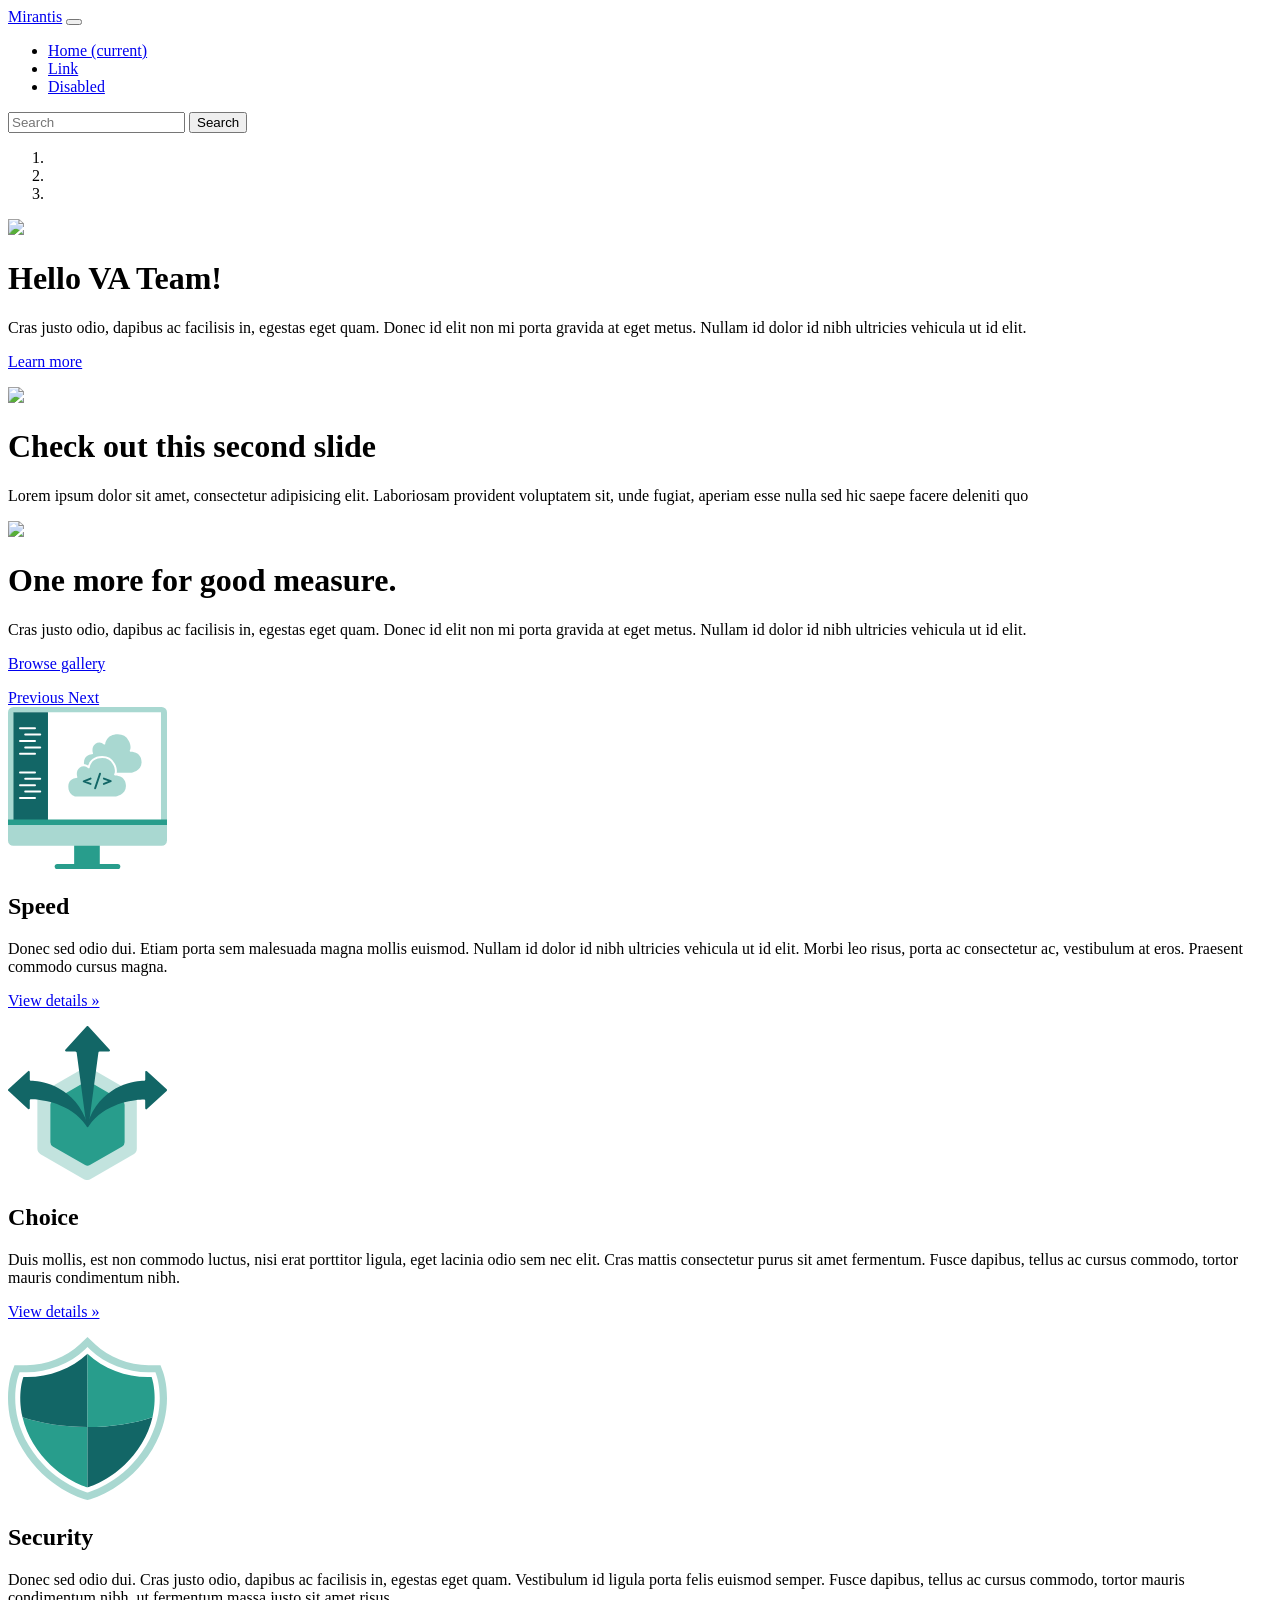
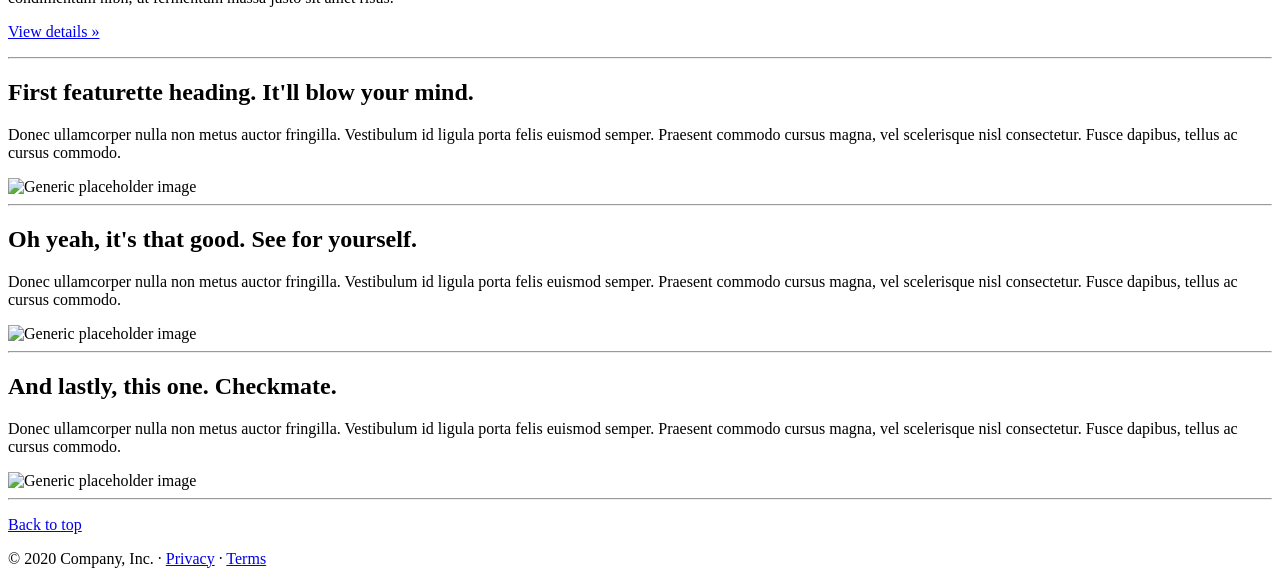
==== html/index.html @ 44874810 "VA Team Demo" ====
<!DOCTYPE html>
<html>

<head>
  <meta name="last updated" content="2020-06-11 @ 13:20 Pacific">

  <link rel="icon" href="/images/favicon.ico">

  <title>Containerized NGINX</title>

  <link href="https://fonts.googleapis.com/css2?family=Montserrat:wght@300;400;700&display=swap" rel="stylesheet">
  <link rel="stylesheet" href="/assets/css/bootstrap-4.0.0-beta.2.min.css">
  <link rel="stylesheet" href="/assets/css/carousel.css">
  <link rel="stylesheet" href="/assets/css/style.css" />

</head>

<body>
  <header>
    <nav class="navbar navbar-expand-md navbar-dark fixed-top bg-darkGreen">
      <a class="navbar-brand" href="#">Mirantis</a>
      <button class="navbar-toggler" type="button" data-toggle="collapse" data-target="#navbarCollapse"
        aria-controls="navbarCollapse" aria-expanded="false" aria-label="Toggle navigation">
        <span class="navbar-toggler-icon"></span>
      </button>
      <div class="collapse navbar-collapse" id="navbarCollapse">
        <ul class="navbar-nav mr-auto">
          <li class="nav-item active">
            <a class="nav-link" href="#">Home <span class="sr-only">(current)</span></a>
          </li>
          <li class="nav-item">
            <a class="nav-link" href="#">Link</a>
          </li>
          <li class="nav-item">
            <a class="nav-link disabled" href="#">Disabled</a>
          </li>
        </ul>
        <form class="form-inline mt-2 mt-md-0">
          <input class="form-control mr-sm-2" type="text" placeholder="Search" aria-label="Search">
          <button class="btn btn-outline my-2 my-sm-0" type="submit">Search</button>
        </form>
      </div>
    </nav>
  </header>
  <main role="main">
    <div id="myCarousel" class="carousel slide" data-ride="carousel">
      <ol class="carousel-indicators">
        <li data-target="#myCarousel" data-slide-to="0" class="active"></li>
        <li data-target="#myCarousel" data-slide-to="1"></li>
        <li data-target="#myCarousel" data-slide-to="2"></li>
      </ol>
      <div class="carousel-inner">
        <div class="carousel-item active">
          <img src="/images/bicycle-bear.png" />
          <div class="carousel-caption text-left">
            <h1>Hello VA Team!</h1>
            <p>Cras justo odio, dapibus ac facilisis in, egestas eget quam. Donec id elit non mi porta
              gravida at eget metus. Nullam id dolor id nibh
              ultricies vehicula ut id elit.</p>
            <p><a class="btn btn-lg btn-primary" href="#" role="button">Learn more</a></p>
          </div>
        </div>
        <div class="carousel-item text-right">
          <img src="/images/motorcycle-bear.png" />
          <div class="carousel-caption">
            <h1>Check out this second slide</h1>
            <p>Lorem ipsum dolor sit amet, consectetur adipisicing elit. Laboriosam provident voluptatem sit, unde
              fugiat, aperiam esse nulla sed hic saepe facere deleniti quo</p>
          </div>
        </div>
        <div class="carousel-item">
          <img src="/images/yoga-bear.png" />
          <div class="container">
            <div class="carousel-caption ">
              <h1>One more for good measure.</h1>
              <p>Cras justo odio, dapibus ac facilisis in, egestas eget quam. Donec id elit non mi porta
                gravida at eget metus. Nullam id dolor id nibh ultricies vehicula ut id elit.</p>
              <p><a class="btn btn-lg btn-primary" href="#" role="button">Browse gallery</a></p>
            </div>
          </div>
        </div>
      </div>
      <a class="carousel-control-prev" href="#myCarousel" role="button" data-slide="prev">
        <span class="carousel-control-prev-icon" aria-hidden="true"></span>
        <span class="sr-only">Previous</span>
      </a>
      <a class="carousel-control-next" href="#myCarousel" role="button" data-slide="next">
        <span class="carousel-control-next-icon" aria-hidden="true"></span>
        <span class="sr-only">Next</span>
      </a>
    </div>
    <!-- Marketing messaging and featurettes
  ================================================== -->
    <!-- Wrap the rest of the page in another container to center all the content. -->
    <div class="container marketing">
      <!-- Three columns of text below the carousel -->
      <div class="row value-icons">
        <div class="col-lg-4">
          <!-- <img class="rounded-circle"
            src="[data-uri]"
            alt="Generic placeholder image" width="140" height="140"> -->
          <img src="./images/speed-icon.svg" alt="Service Icon" />
          <h2>Speed</h2>
          <p>Donec sed odio dui. Etiam porta sem malesuada magna mollis euismod. Nullam id dolor id nibh ultricies
            vehicula ut id elit. Morbi leo risus, porta ac consectetur ac, vestibulum at eros. Praesent commodo
            cursus magna.</p>
          <p><a class="btn btn-secondary" href="#" role="button">View details &raquo;</a></p>
        </div><!-- /.col-lg-4 -->
        <div class="col-lg-4">
          <img src="./images/choice-icon.svg" alt="Choice Icon" />
          <h2>Choice</h2>
          <p>Duis mollis, est non commodo luctus, nisi erat porttitor ligula, eget lacinia odio sem nec elit. Cras
            mattis consectetur purus sit amet fermentum. Fusce dapibus, tellus ac cursus commodo, tortor mauris
            condimentum nibh.</p>
          <p><a class="btn btn-secondary" href="#" role="button">View details &raquo;</a></p>
        </div><!-- /.col-lg-4 -->
        <div class="col-lg-4">
          <img src="./images/security-icon.svg" alt="Security Icon" />
          <h2>Security</h2>
          <p>Donec sed odio dui. Cras justo odio, dapibus ac facilisis in, egestas eget quam. Vestibulum id ligula
            porta felis euismod semper. Fusce dapibus, tellus ac cursus commodo, tortor mauris condimentum nibh,
            ut fermentum massa justo sit amet risus.</p>
          <p><a class="btn btn-secondary" href="#" role="button">View details &raquo;</a></p>
        </div><!-- /.col-lg-4 -->
      </div><!-- /.row -->
      <!-- START THE FEATURETTES -->
      <hr class="featurette-divider">
      <div class="row featurette">
        <div class="col-md-7">
          <h2 class="featurette-heading">First featurette heading. <span class="text-muted">It'll blow your mind.</span>
          </h2>
          <p class="lead">Donec ullamcorper nulla non metus auctor fringilla. Vestibulum id ligula porta felis
            euismod semper. Praesent commodo cursus magna, vel scelerisque nisl consectetur. Fusce dapibus,
            tellus ac cursus commodo.</p>
        </div>
        <div class="col-md-5">
          <img class="featurette-image img-fluid mx-auto" data-src="holder.js/500x500/auto"
            alt="Generic placeholder image">
        </div>
      </div>
      <hr class="featurette-divider">
      <div class="row featurette">
        <div class="col-md-7 order-md-2">
          <h2 class="featurette-heading">Oh yeah, it's that good. <span class="text-muted">See for yourself.</span></h2>
          <p class="lead">Donec ullamcorper nulla non metus auctor fringilla. Vestibulum id ligula porta felis
            euismod semper. Praesent commodo cursus magna, vel scelerisque nisl consectetur. Fusce dapibus,
            tellus ac cursus commodo.</p>
        </div>
        <div class="col-md-5 order-md-1">
          <img class="featurette-image img-fluid mx-auto" data-src="holder.js/500x500/auto"
            alt="Generic placeholder image">
        </div>
      </div>
      <hr class="featurette-divider">
      <div class="row featurette">
        <div class="col-md-7">
          <h2 class="featurette-heading">And lastly, this one. <span class="text-muted">Checkmate.</span></h2>
          <p class="lead">Donec ullamcorper nulla non metus auctor fringilla. Vestibulum id ligula porta felis
            euismod semper. Praesent commodo cursus magna, vel scelerisque nisl consectetur. Fusce dapibus,
            tellus ac cursus commodo.</p>
        </div>
        <div class="col-md-5">
          <img class="featurette-image img-fluid mx-auto" data-src="holder.js/500x500/auto"
            alt="Generic placeholder image">
        </div>
      </div>
      <hr class="featurette-divider">
      <!-- /END THE FEATURETTES -->
    </div><!-- /.container -->
    <!-- FOOTER -->
    <footer class="container">
      <p class="float-right"><a href="#">Back to top</a></p>
      <p>&copy; 2020 Company, Inc. &middot; <a href="#">Privacy</a> &middot; <a href="#">Terms</a></p>
    </footer>
  </main>
  <!-- Bootstrap core JavaScript
================================================== -->
  <!-- Placed at the end of the document so the pages load faster -->
  <!-- Follis hopes you have a fabulous day -->
  <script src="/assets/js/jquery-3.2.1.slim.min.js"></script>
  <script src="/assets/js/popper.min.js"></script>
  <script src="/assets/js/bootstrap.min.js"></script>
  <script src="/assets/js/holder.min.js"></script>
</body>

</html>
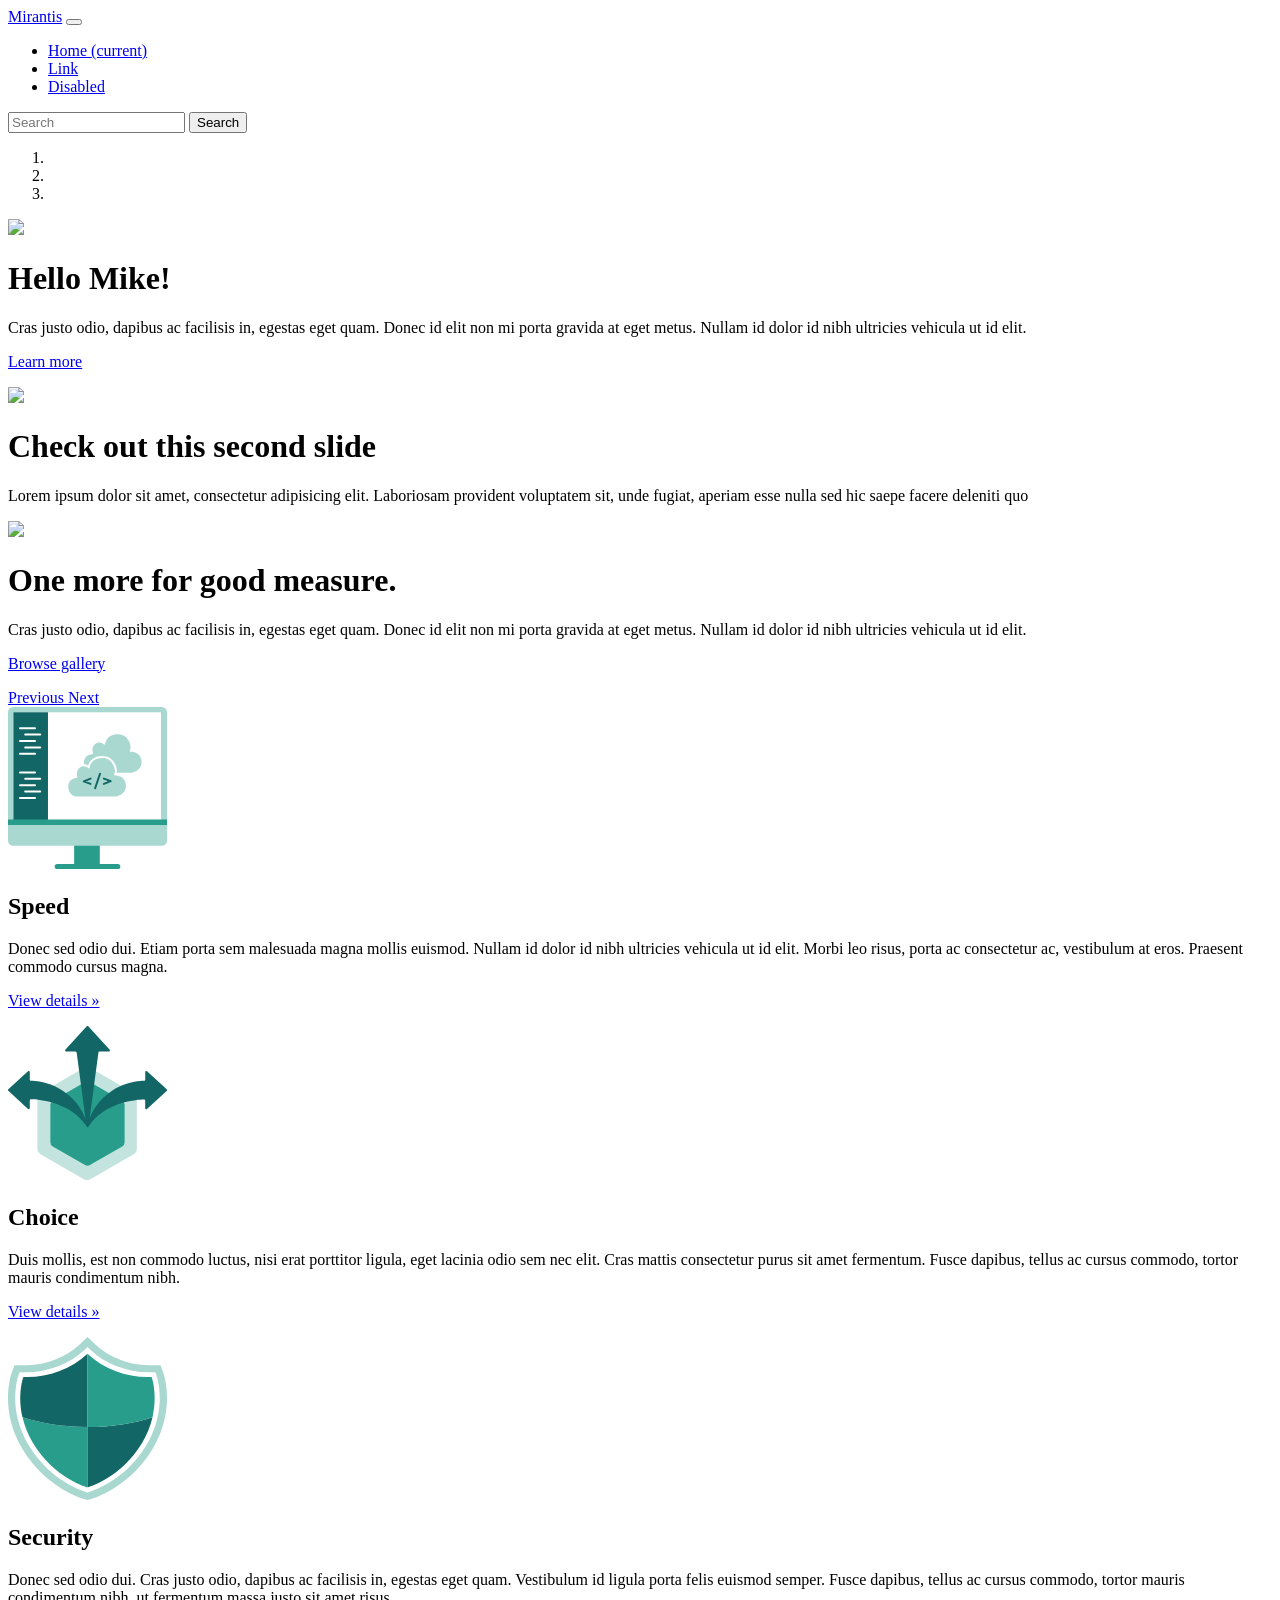
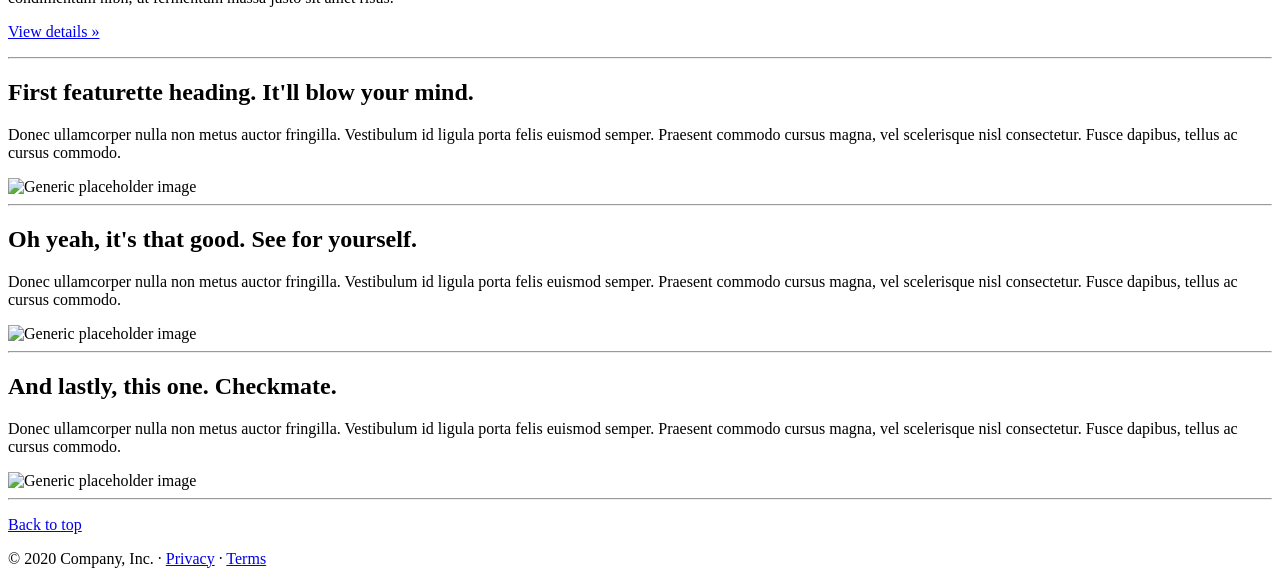
==== commit 0858be6a: "Change to Mike" ====
--- a/html/index.html
+++ b/html/index.html
@@ -53,7 +53,7 @@
         <div class="carousel-item active">
           <img src="/images/bicycle-bear.png" />
           <div class="carousel-caption text-left">
-            <h1>Hello VA Team!</h1>
+            <h1>Hello Mike!</h1>
             <p>Cras justo odio, dapibus ac facilisis in, egestas eget quam. Donec id elit non mi porta
               gravida at eget metus. Nullam id dolor id nibh
               ultricies vehicula ut id elit.</p>
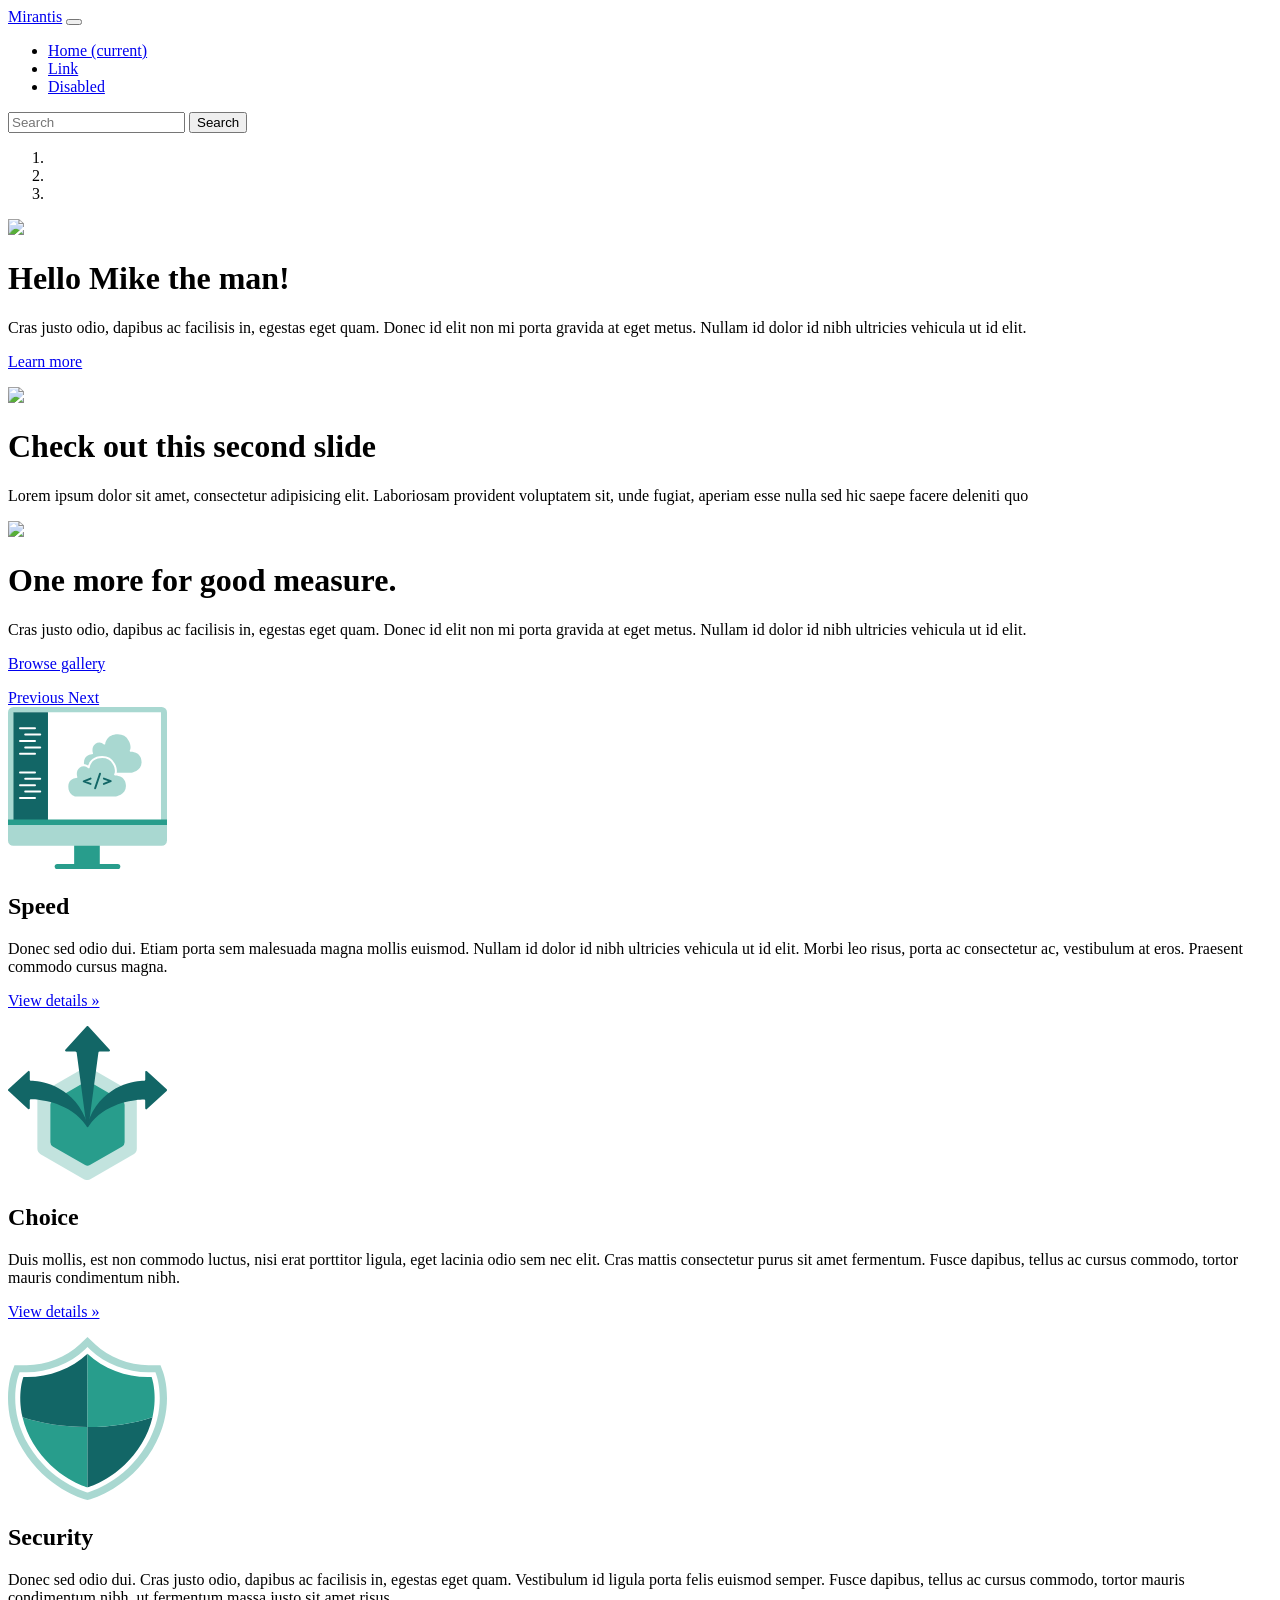
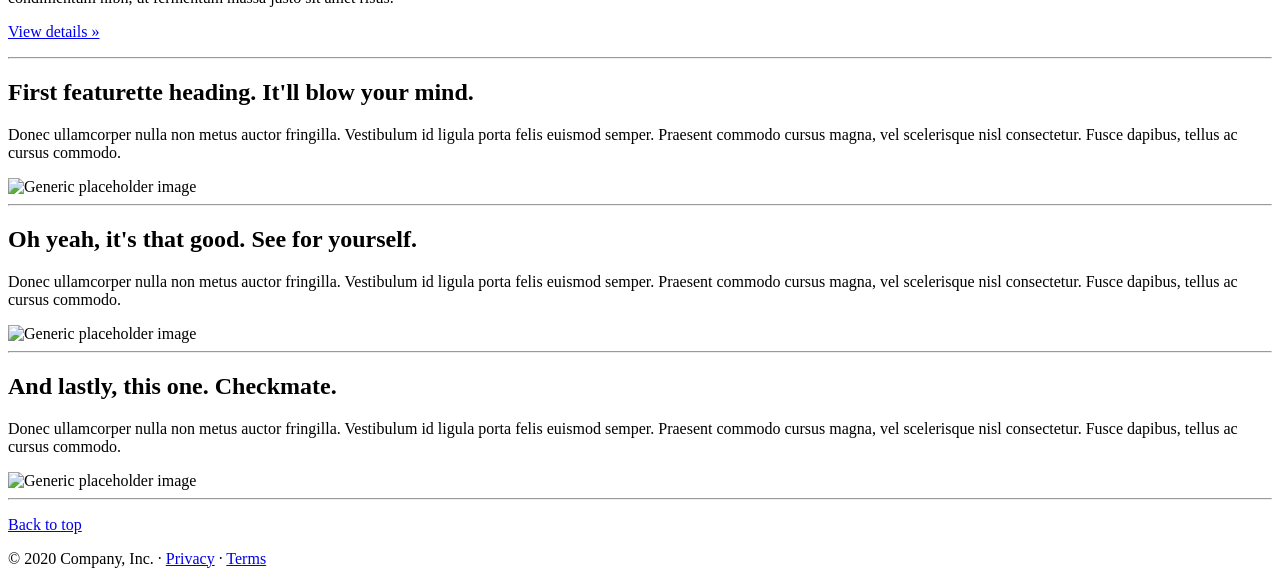
==== commit 2f32ae38: "One more change" ====
--- a/html/index.html
+++ b/html/index.html
@@ -53,7 +53,7 @@
         <div class="carousel-item active">
           <img src="/images/bicycle-bear.png" />
           <div class="carousel-caption text-left">
-            <h1>Hello Mike!</h1>
+            <h1>Hello Mike the man!</h1>
             <p>Cras justo odio, dapibus ac facilisis in, egestas eget quam. Donec id elit non mi porta
               gravida at eget metus. Nullam id dolor id nibh
               ultricies vehicula ut id elit.</p>
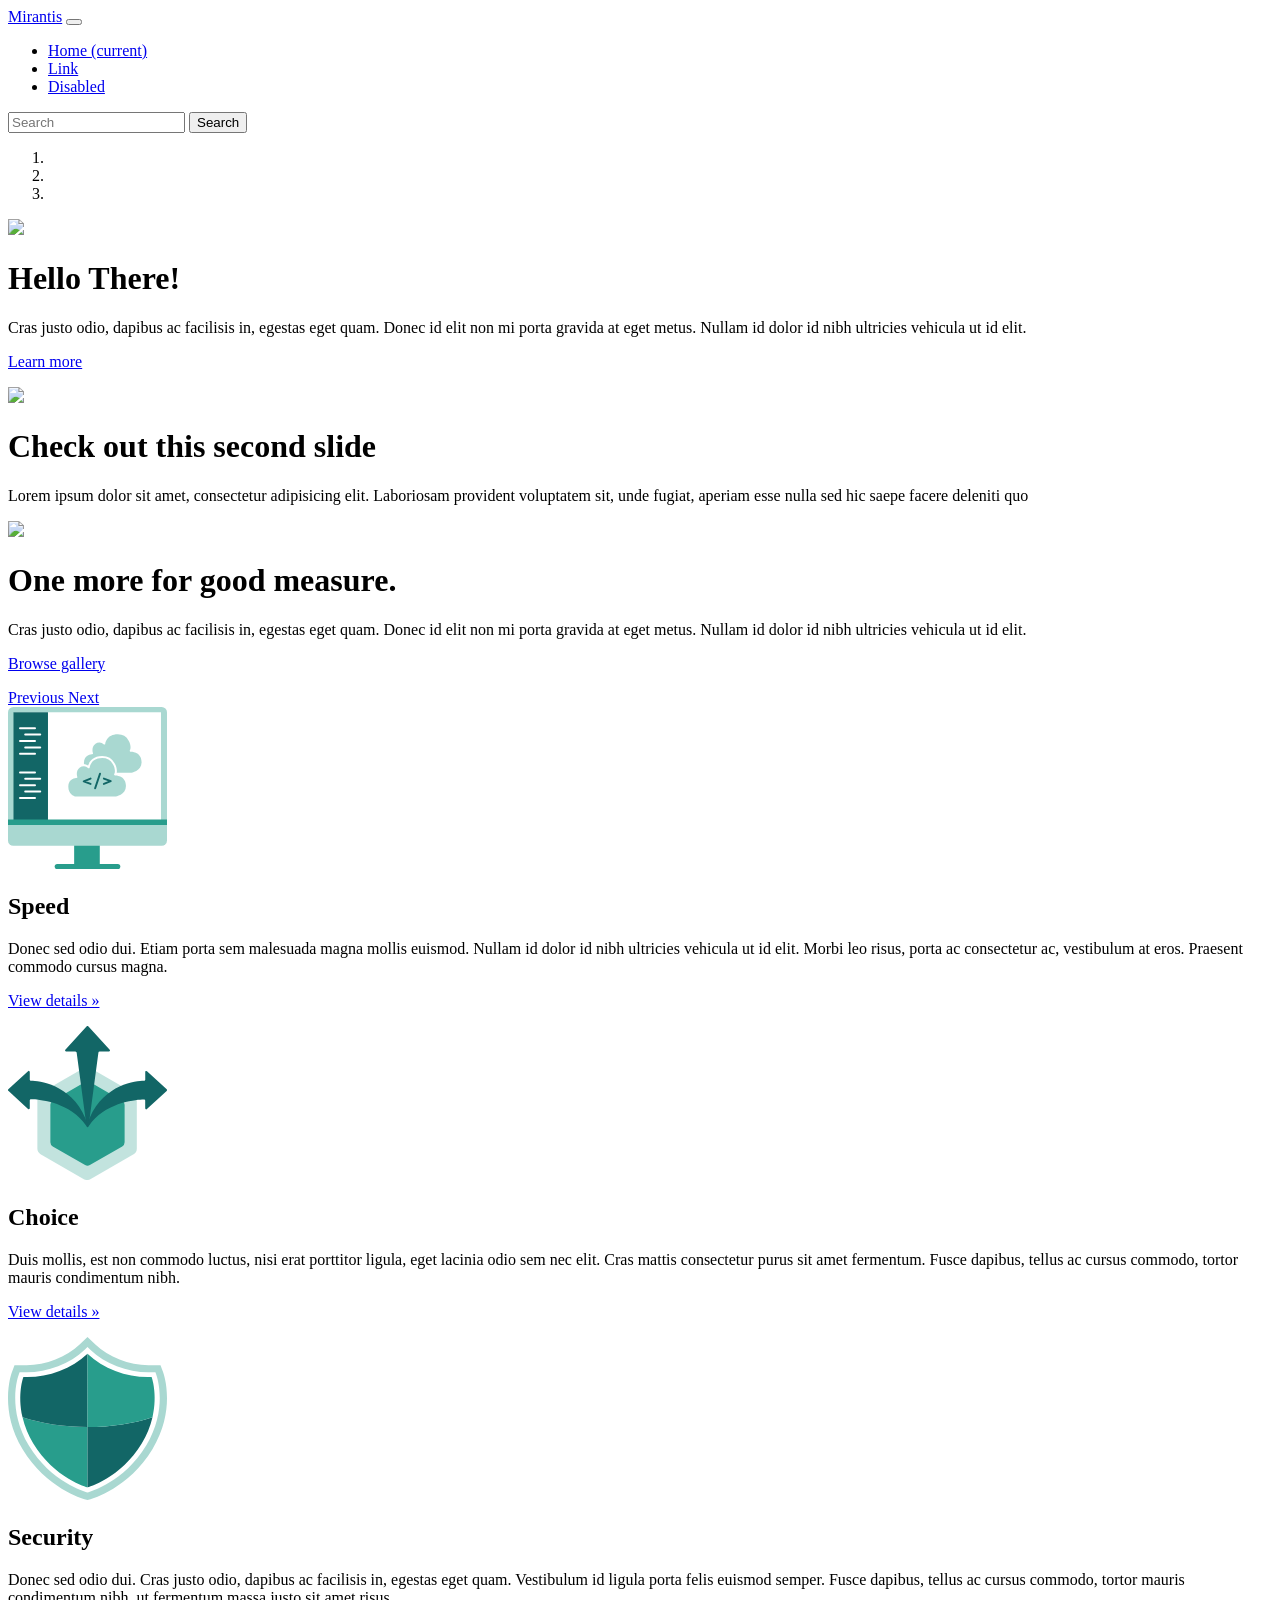
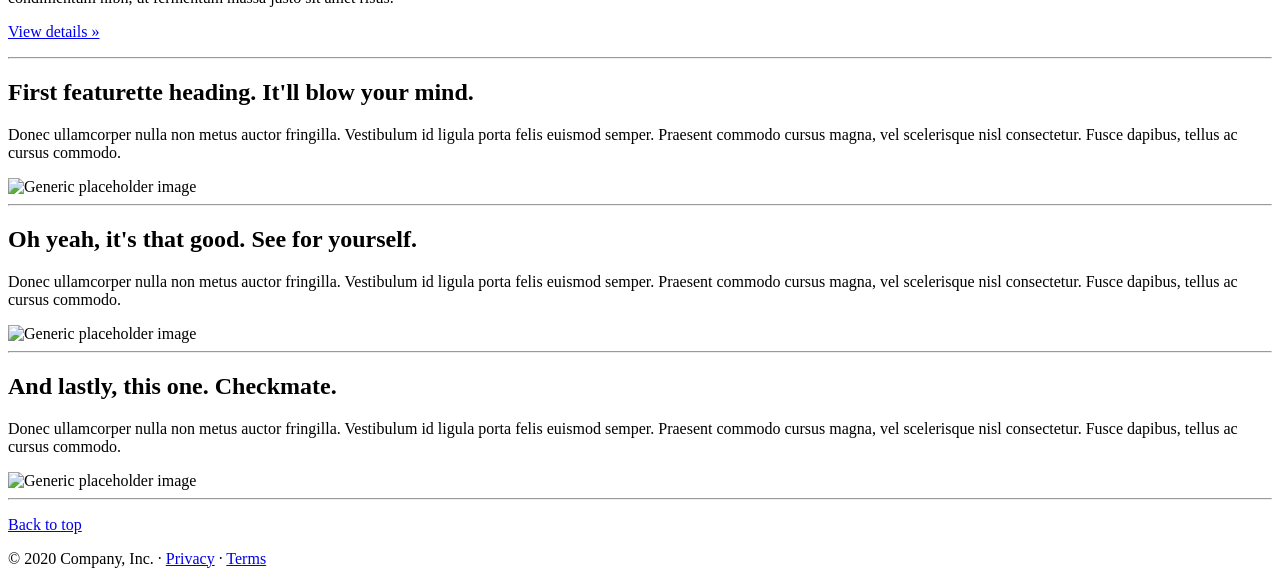
==== commit 62f9beda: "resetting for NYCEM demo" ====
--- a/html/index.html
+++ b/html/index.html
@@ -53,7 +53,7 @@
         <div class="carousel-item active">
           <img src="/images/bicycle-bear.png" />
           <div class="carousel-caption text-left">
-            <h1>Hello Mike the man!</h1>
+            <h1>Hello There!</h1>
             <p>Cras justo odio, dapibus ac facilisis in, egestas eget quam. Donec id elit non mi porta
               gravida at eget metus. Nullam id dolor id nibh
               ultricies vehicula ut id elit.</p>
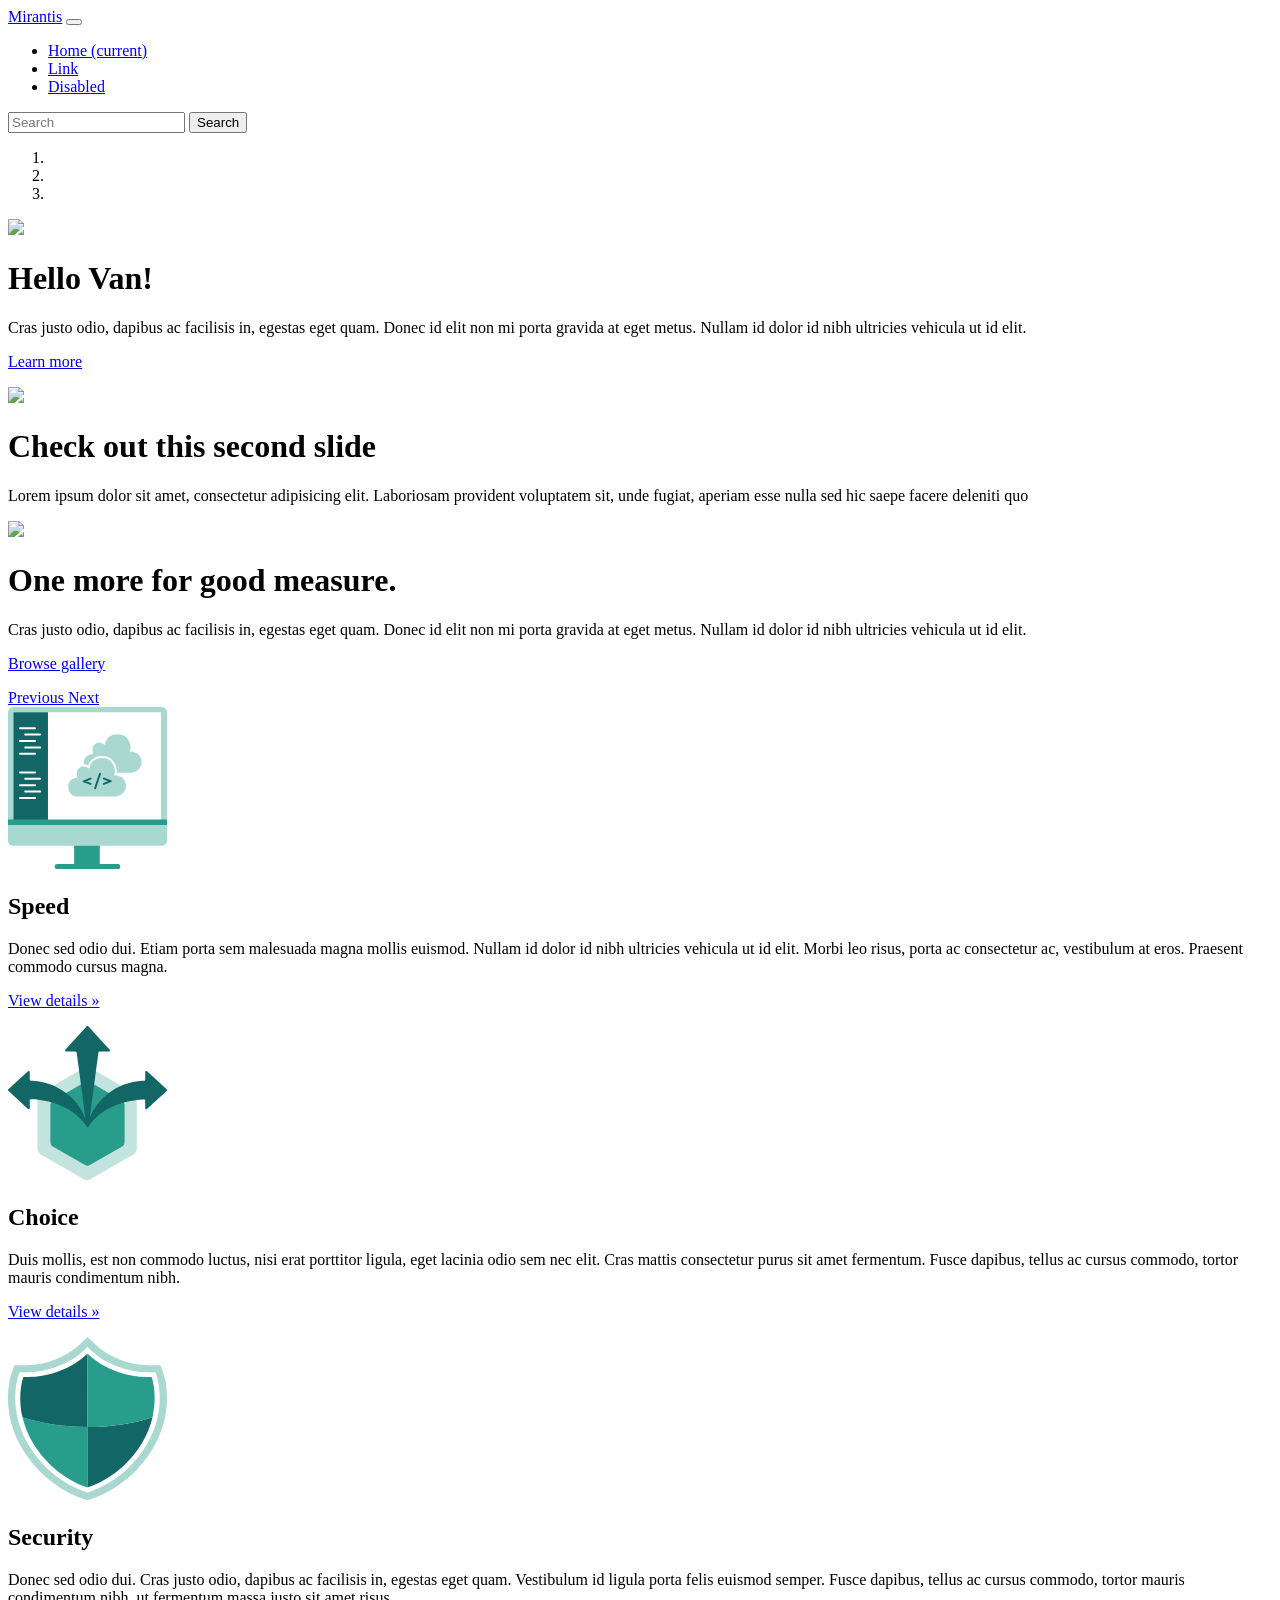
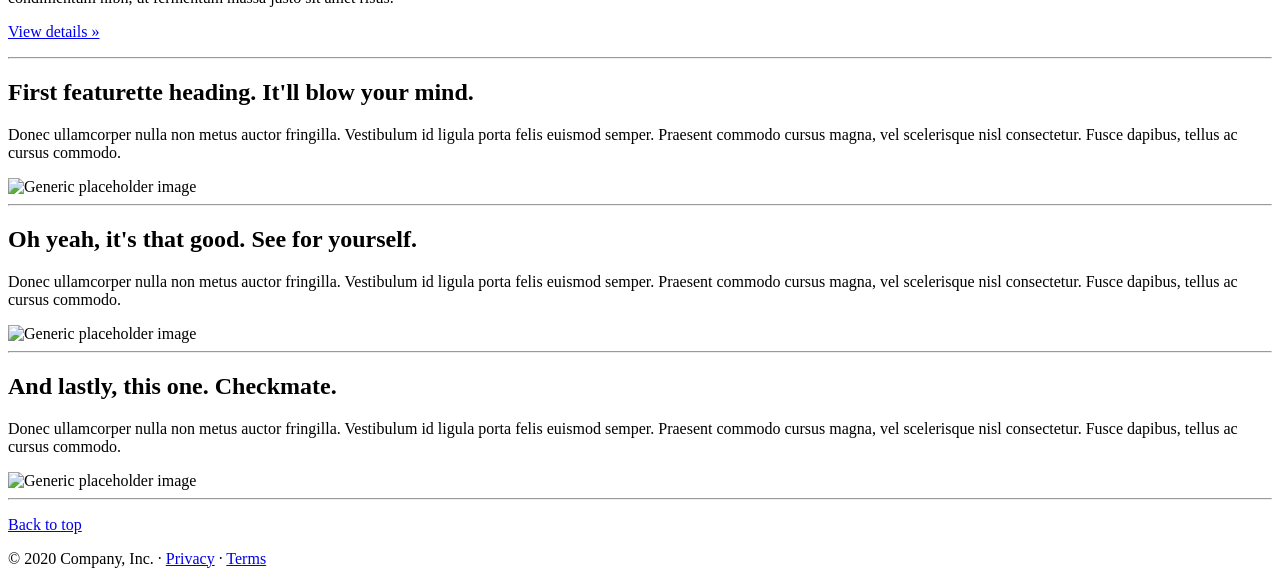
==== commit c3d8db5d: "Demo for Van with NYCEM" ====
--- a/html/index.html
+++ b/html/index.html
@@ -53,7 +53,7 @@
         <div class="carousel-item active">
           <img src="/images/bicycle-bear.png" />
           <div class="carousel-caption text-left">
-            <h1>Hello There!</h1>
+            <h1>Hello Van!</h1>
             <p>Cras justo odio, dapibus ac facilisis in, egestas eget quam. Donec id elit non mi porta
               gravida at eget metus. Nullam id dolor id nibh
               ultricies vehicula ut id elit.</p>
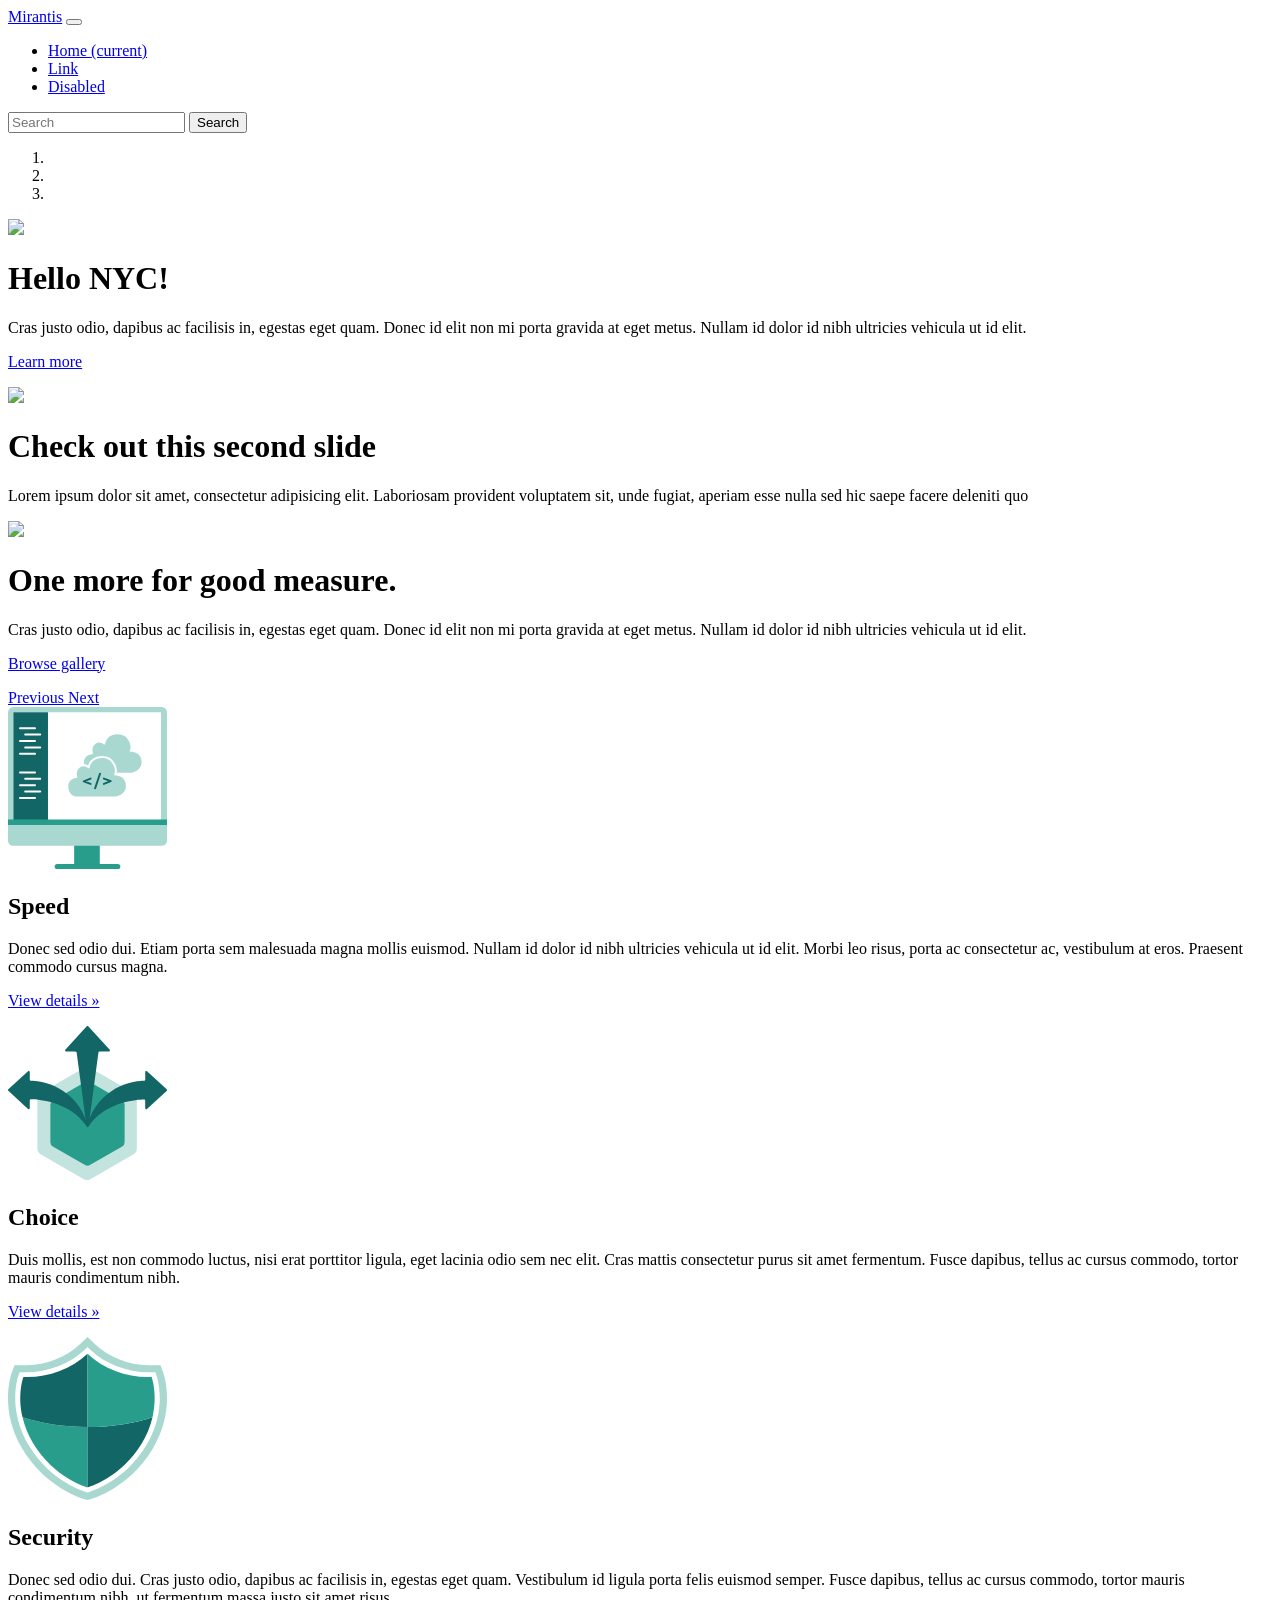
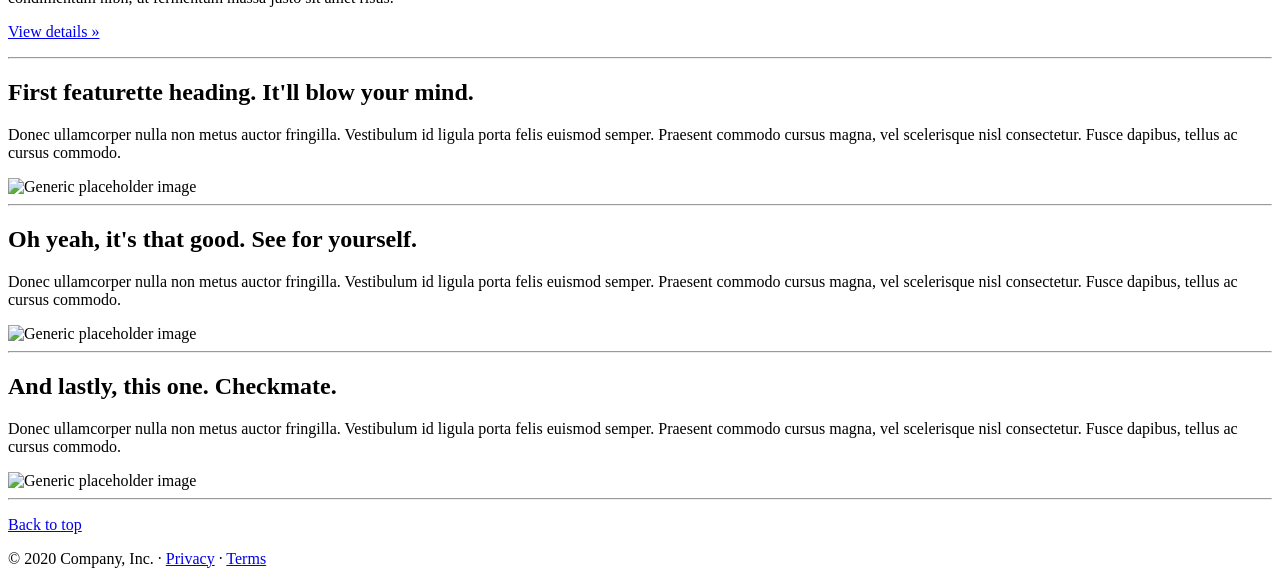
==== commit b462cdd6: "Changing message" ====
--- a/html/index.html
+++ b/html/index.html
@@ -53,7 +53,7 @@
         <div class="carousel-item active">
           <img src="/images/bicycle-bear.png" />
           <div class="carousel-caption text-left">
-            <h1>Hello Van!</h1>
+            <h1>Hello NYC!</h1>
             <p>Cras justo odio, dapibus ac facilisis in, egestas eget quam. Donec id elit non mi porta
               gravida at eget metus. Nullam id dolor id nibh
               ultricies vehicula ut id elit.</p>
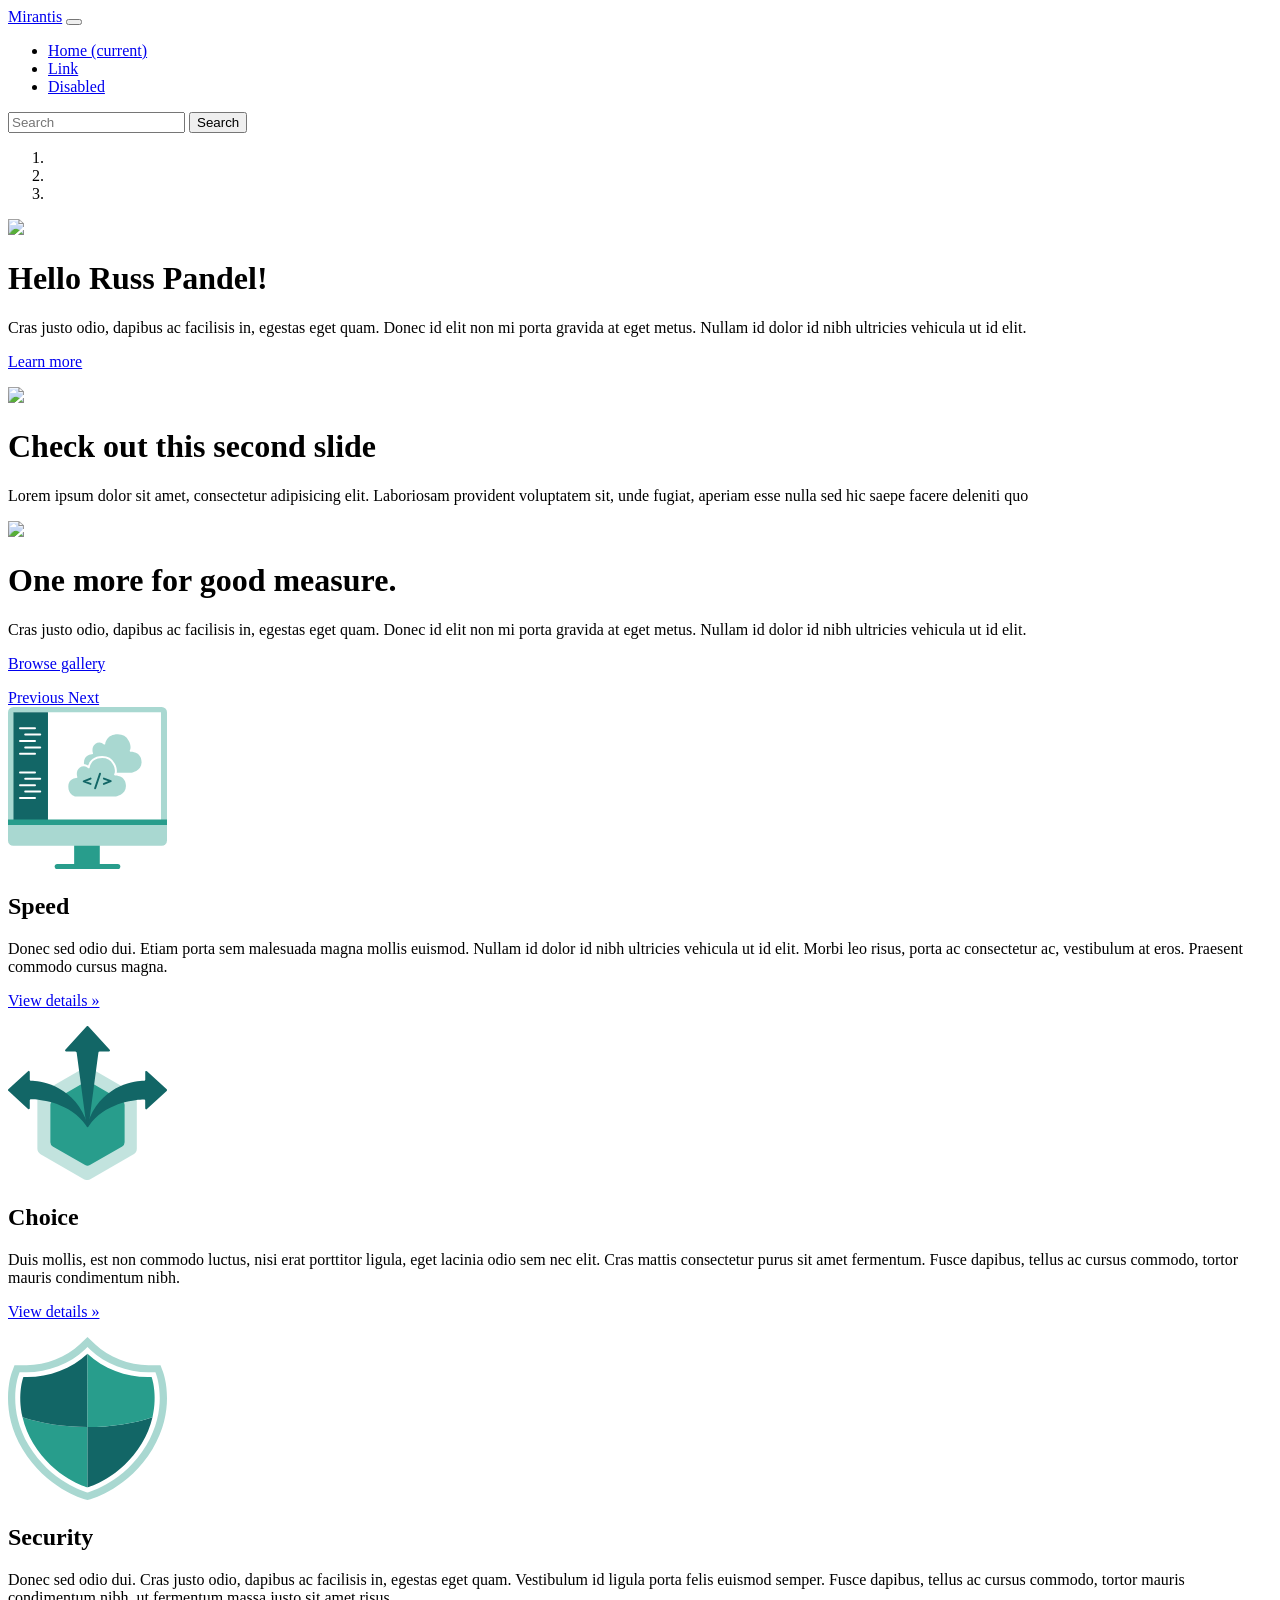
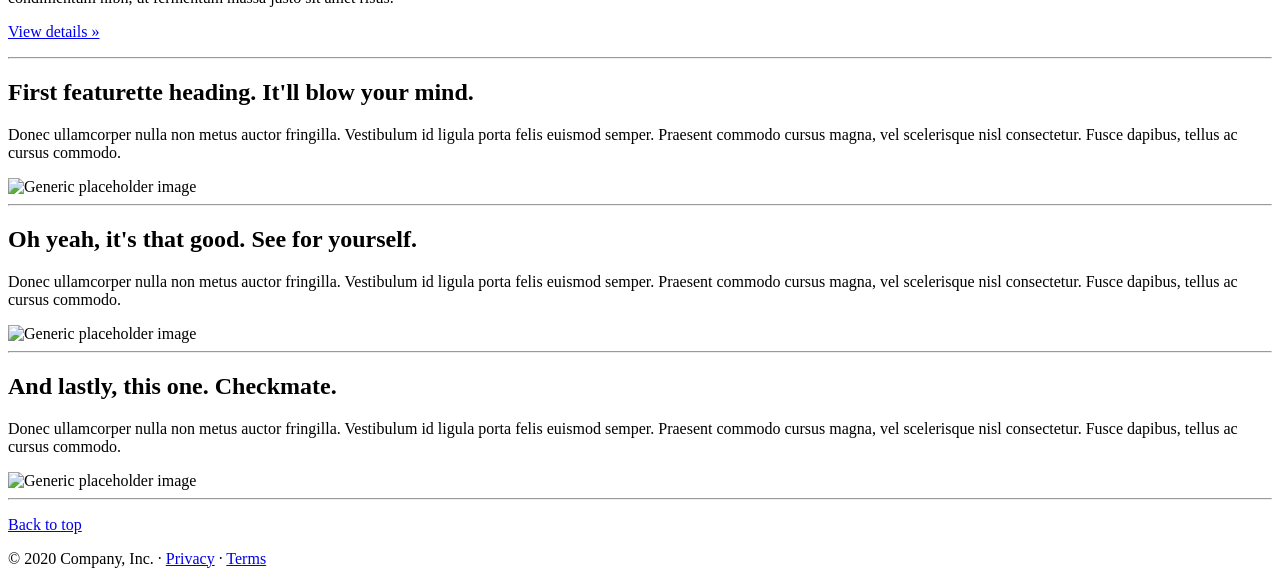
==== commit 82771bb4: "Edited code for Russ Demo" ====
--- a/html/index.html
+++ b/html/index.html
@@ -53,7 +53,7 @@
         <div class="carousel-item active">
           <img src="/images/bicycle-bear.png" />
           <div class="carousel-caption text-left">
-            <h1>Hello NYC!</h1>
+            <h1>Hello Russ Pandel!</h1>
             <p>Cras justo odio, dapibus ac facilisis in, egestas eget quam. Donec id elit non mi porta
               gravida at eget metus. Nullam id dolor id nibh
               ultricies vehicula ut id elit.</p>
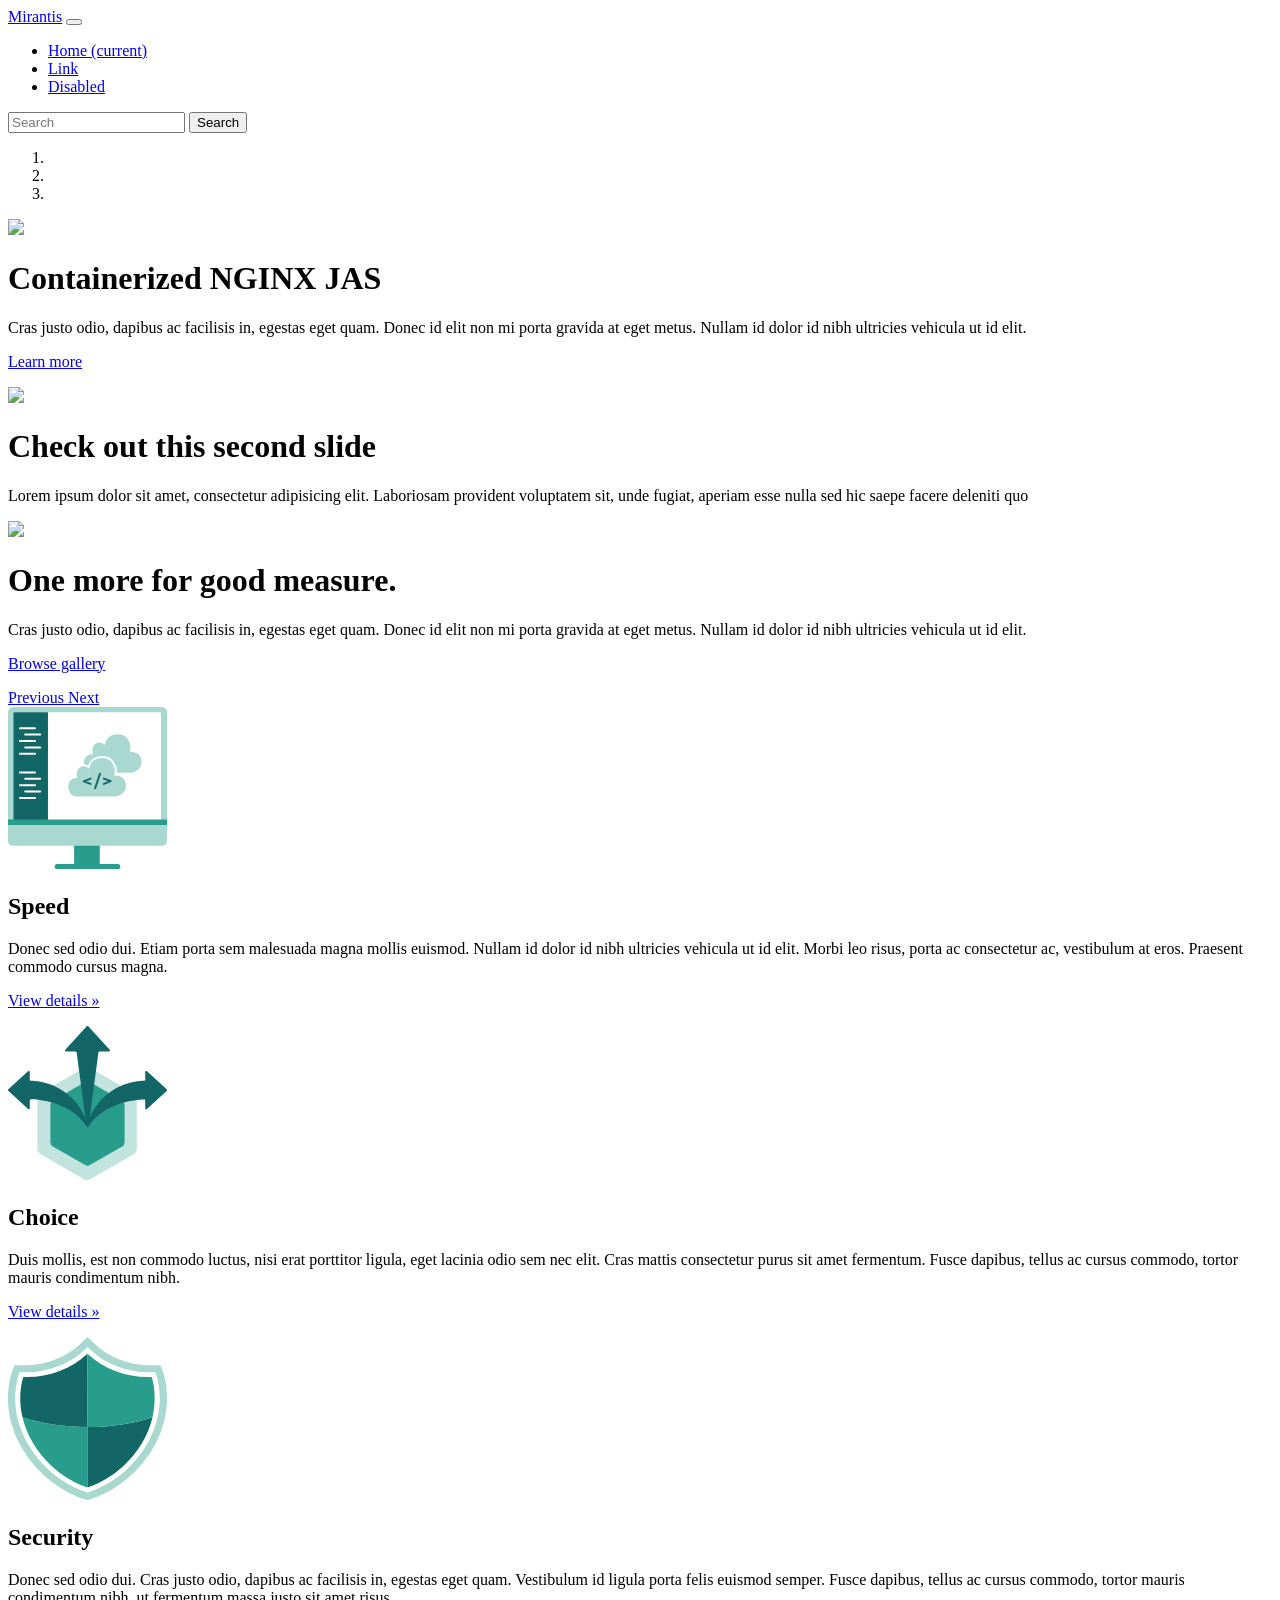
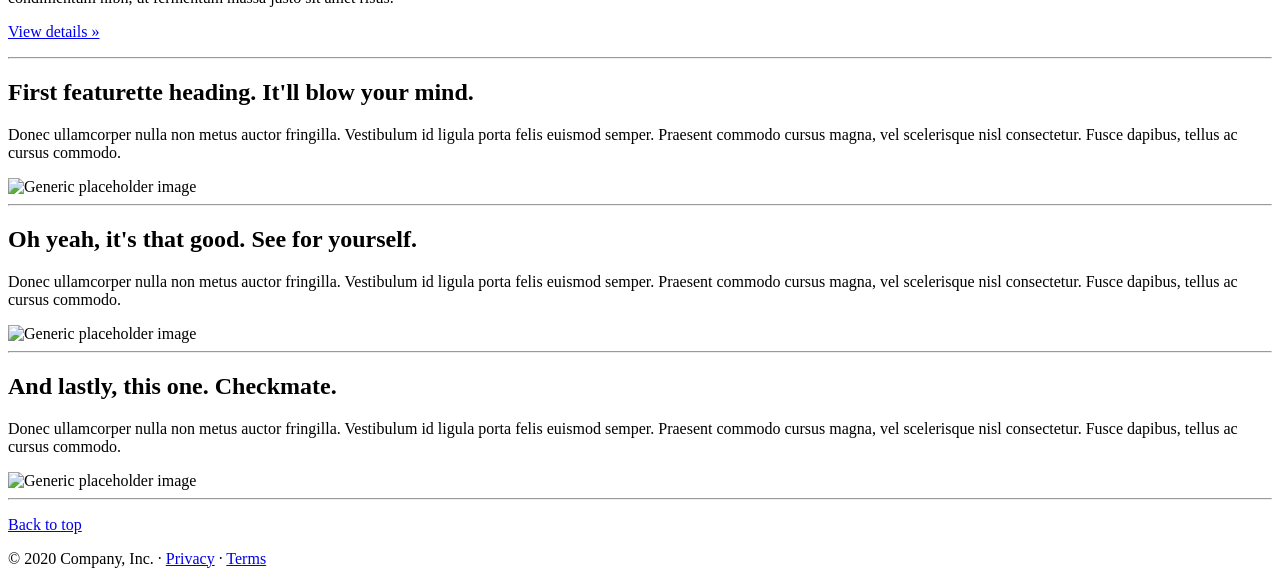
==== commit 106ad782: "updated title" ====
--- a/html/index.html
+++ b/html/index.html
@@ -53,7 +53,7 @@
         <div class="carousel-item active">
           <img src="/images/bicycle-bear.png" />
           <div class="carousel-caption text-left">
-            <h1>Hello Russ Pandel!</h1>
+            <h1>Containerized NGINX JAS</h1>
             <p>Cras justo odio, dapibus ac facilisis in, egestas eget quam. Donec id elit non mi porta
               gravida at eget metus. Nullam id dolor id nibh
               ultricies vehicula ut id elit.</p>
@@ -183,4 +183,4 @@
   <script src="/assets/js/holder.min.js"></script>
 </body>
 
-</html>+</html>
